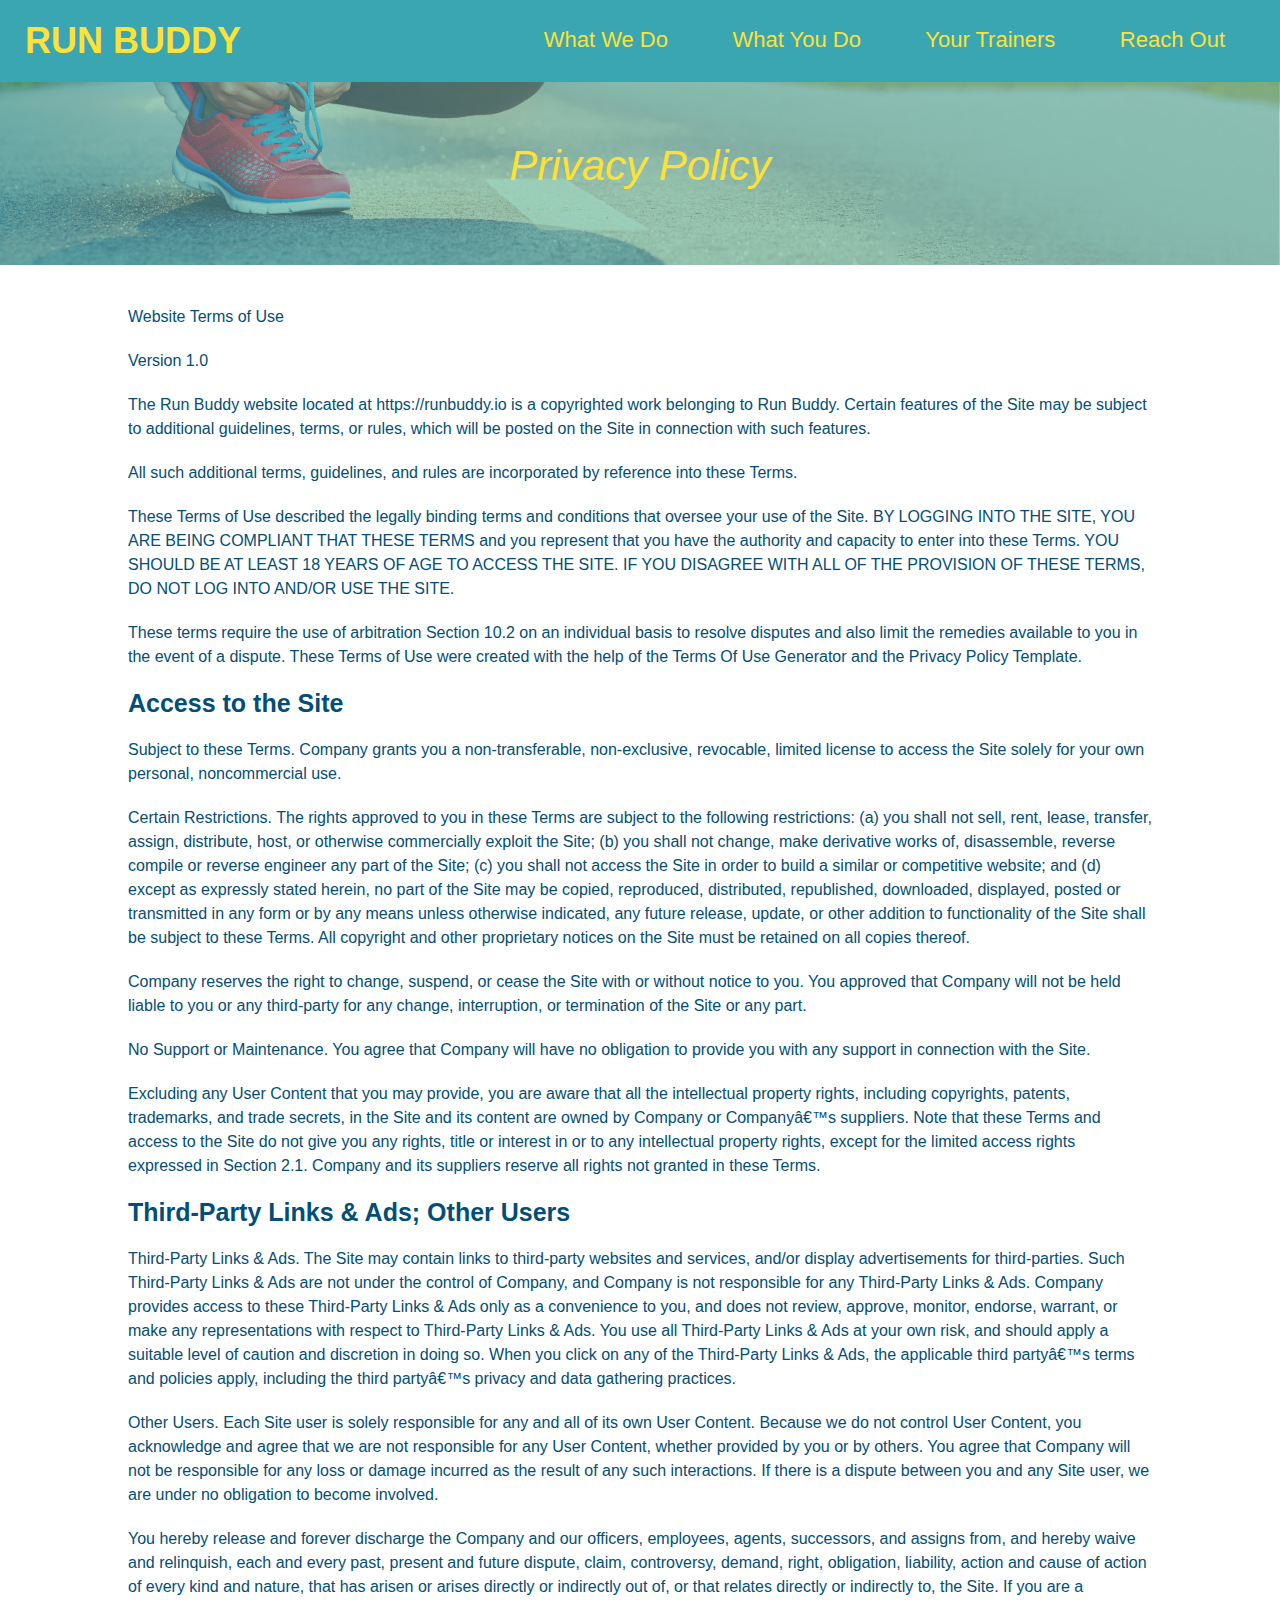
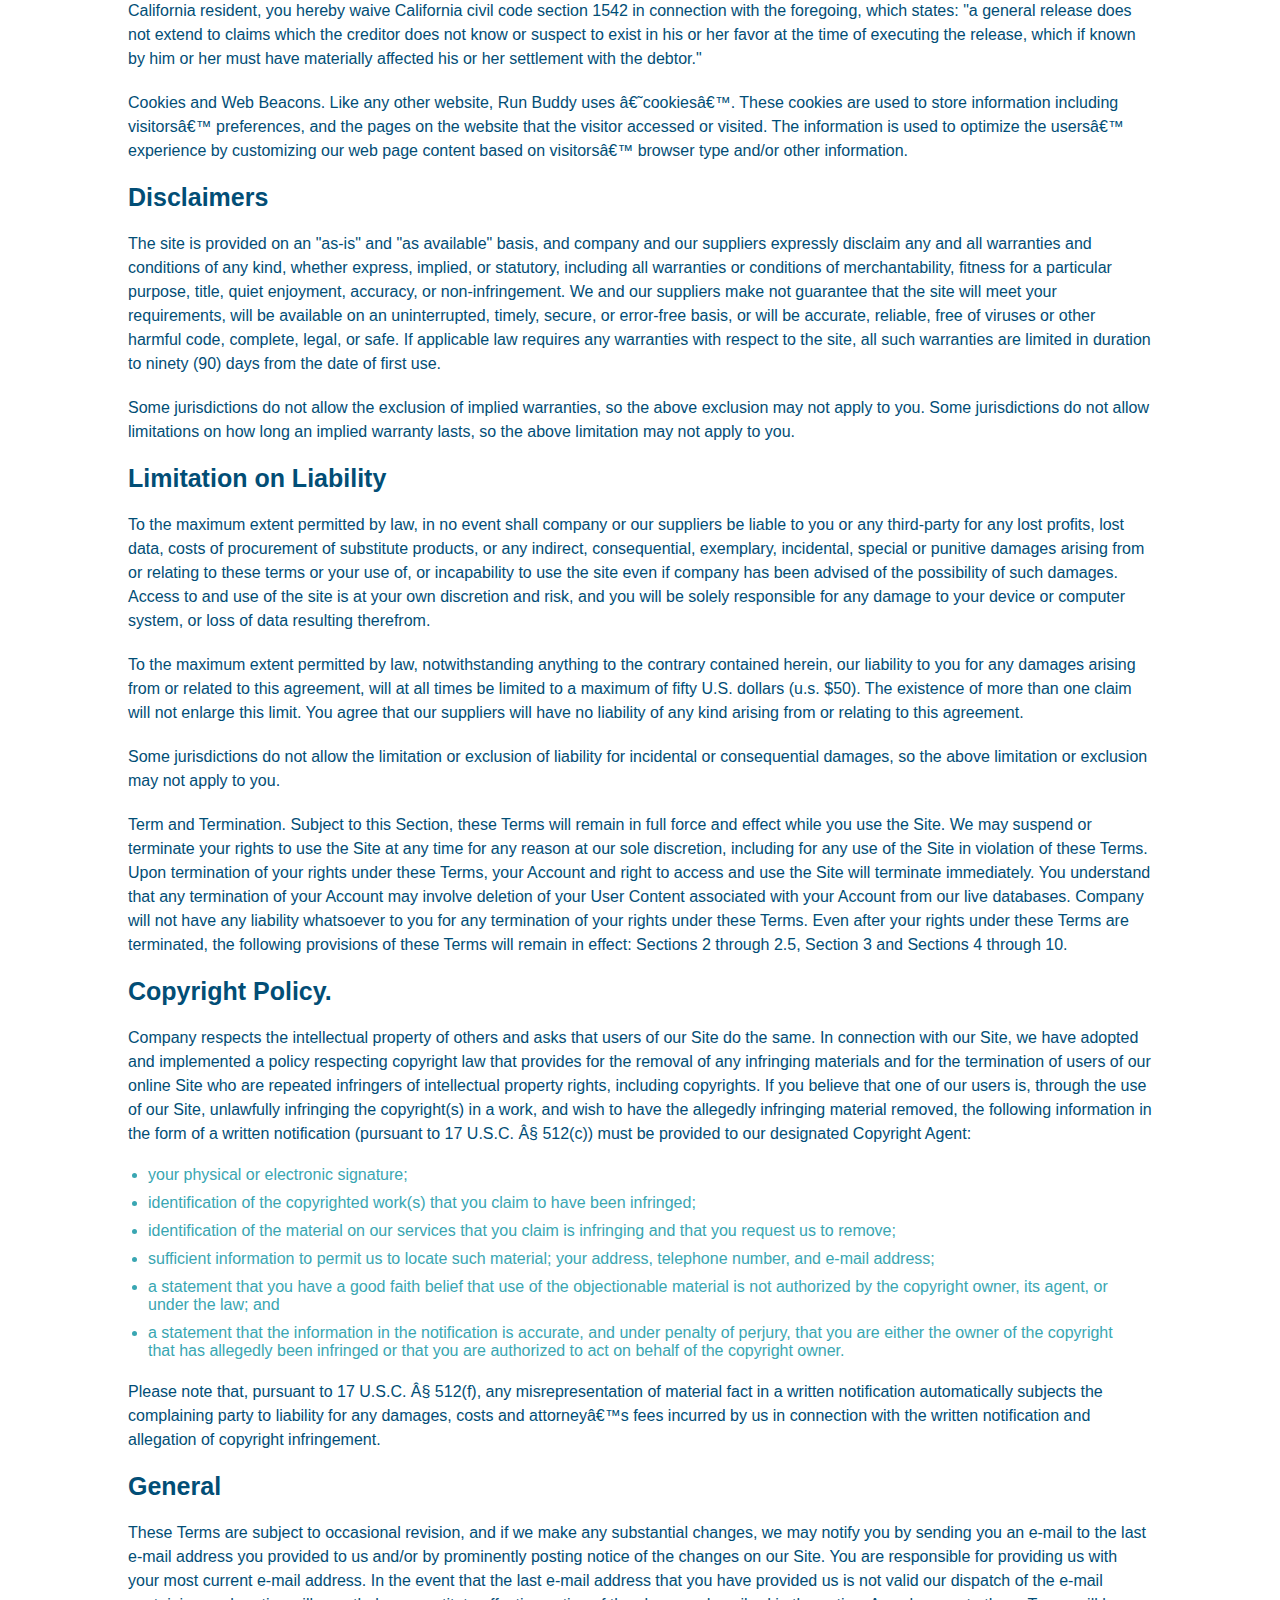
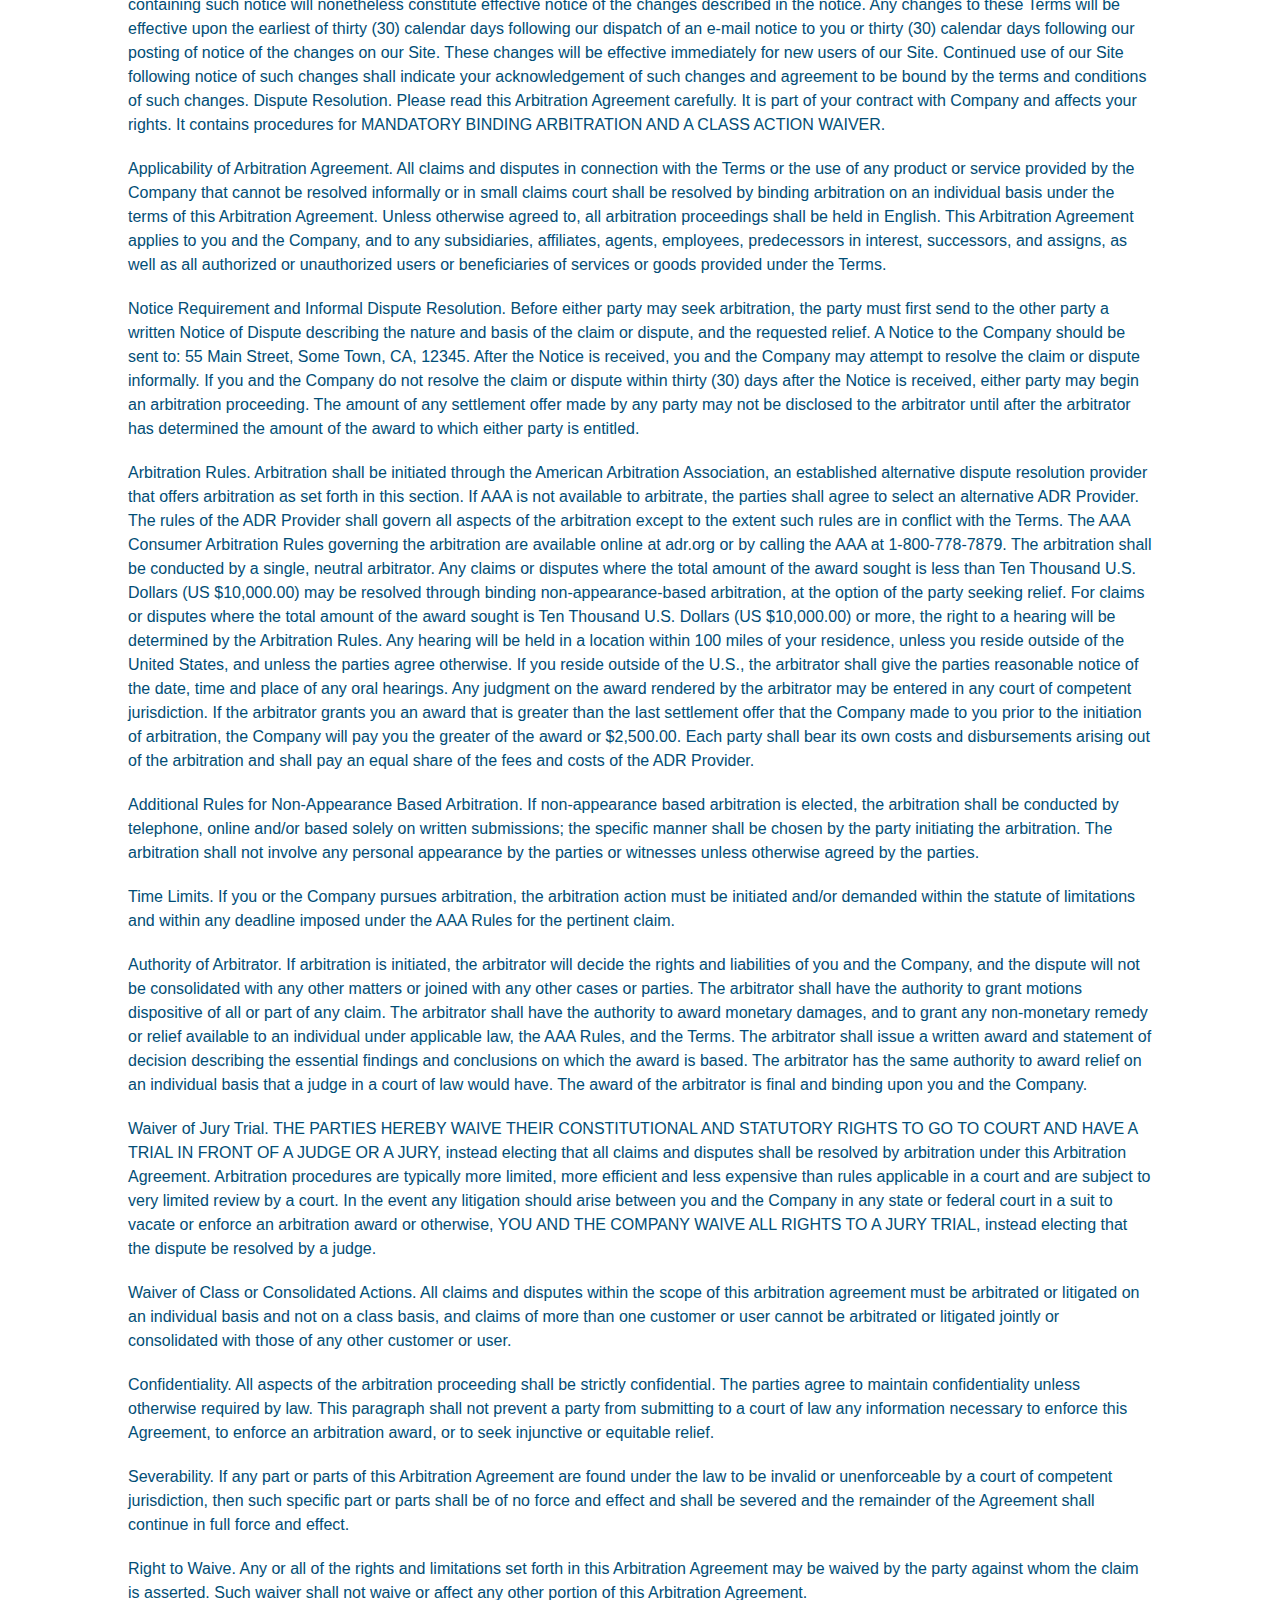
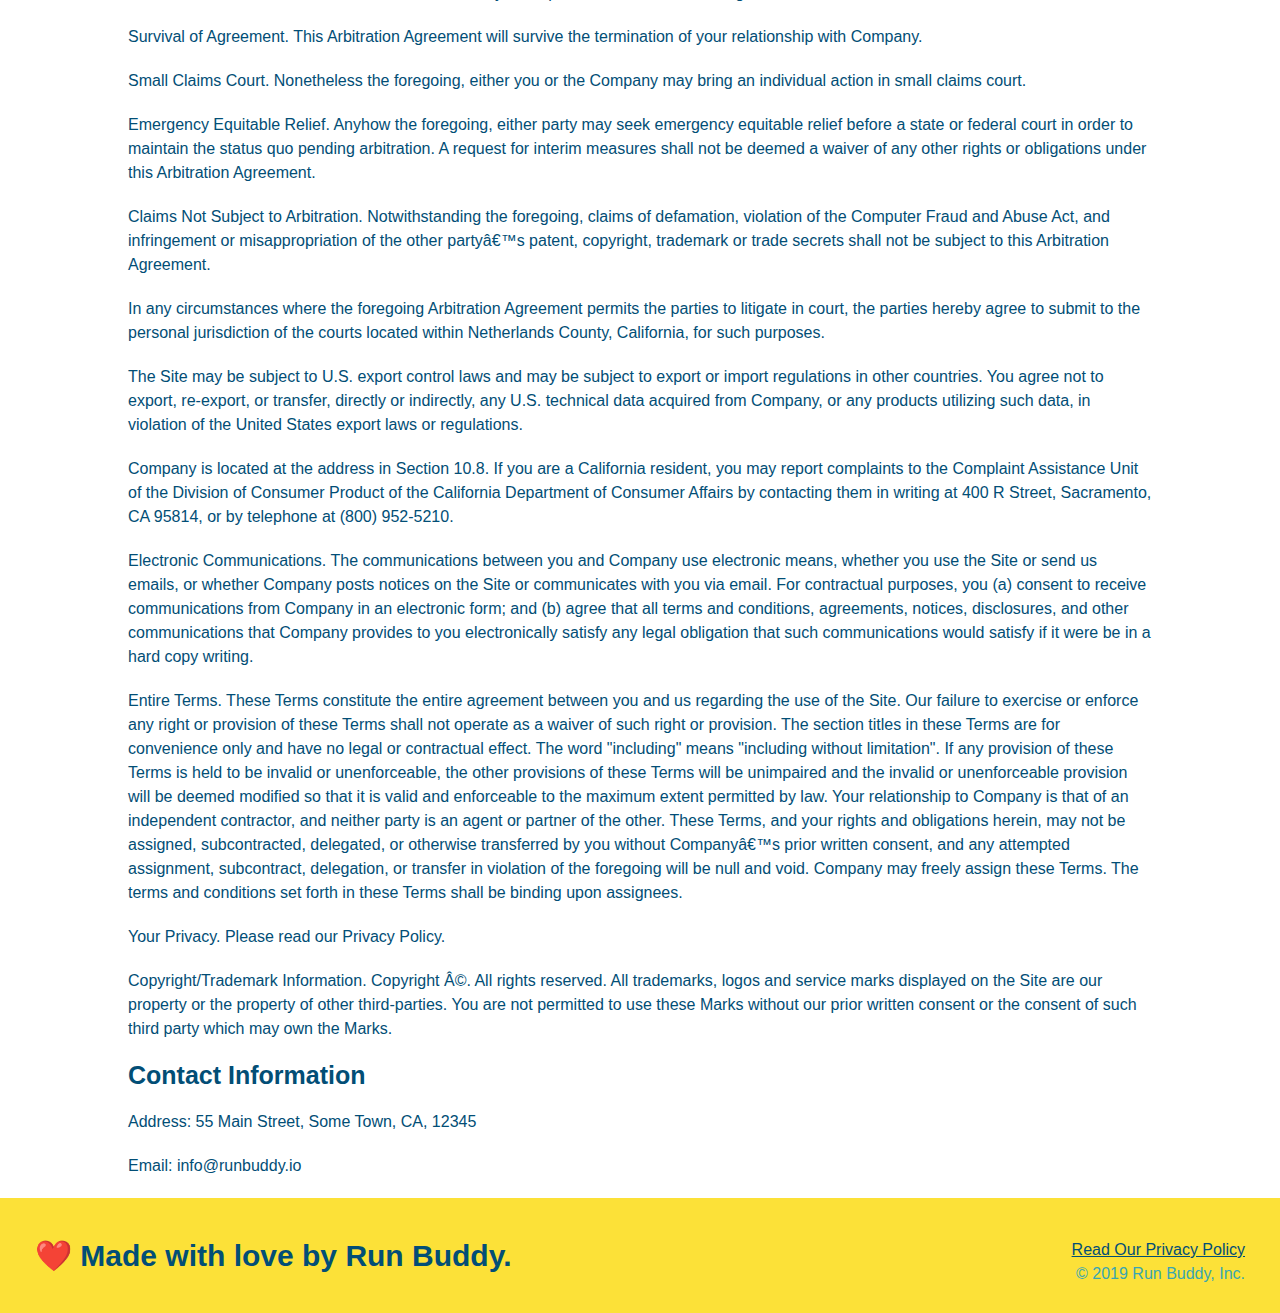
==== privacy-policy.html @ 05c82d7d "finished page" ====
<!DOCTYPE html>

<html>

    <head>
        <meta charset="UTF-8" />
        <title>Privacy Policy - Run Buddy</title>
        <link rel="stylesheet" href="./assets/css/style.css" />
        <link rel="stylesheet" href="./assets/css/secondary-styles.css" />
    </head>

    <body>

        <header>

            <h1> RUN BUDDY</h1>

            <nav>
            
                <ul>

                    <!--list item element-->
                    <li>
                    <!-- Anchor element-->
                        <a href="./index.html#what-we-do"> What We Do</a>
                    </li>

                    <li>
                        <a href="./index.html#what-you-do"> What You Do</a>
                    </li>

                    <li>
                        <a href="./index.html#your-trainers">Your Trainers</a>
                    </li>
                
                    <li>
                        <a href="./index.html#reach-out">Reach Out</a>
                    </li>

                </ul>

            </nav>

         <!--hero/jumbotron-->
         </header>

        <section class="hero">

                <h2 class="page-title">Privacy Policy</h2>

        </section>

            <article class="secondary-content">
                <p>
                    Website Terms of Use
                  </p>
            
                  <p>
                    Version 1.0
                  </p>
            
                  <p>
                    The Run Buddy website located at https://runbuddy.io is a copyrighted work belonging to Run Buddy. Certain
                    features of the Site may be subject to additional guidelines, terms, or rules, which will be posted on the Site
                    in connection with such features.
                  </p>
            
                  <p>
                    All such additional terms, guidelines, and rules are incorporated by reference into these Terms.
                  </p>
            
                  <p>
                    These Terms of Use described the legally binding terms and conditions that oversee your use of the Site. BY
                    LOGGING INTO THE SITE, YOU ARE BEING COMPLIANT THAT THESE TERMS and you represent that you have the authority
                    and capacity to enter into these Terms. YOU SHOULD BE AT LEAST 18 YEARS OF AGE TO ACCESS THE SITE. IF YOU
                    DISAGREE WITH ALL OF THE PROVISION OF THESE TERMS, DO NOT LOG INTO AND/OR USE THE SITE.
                  </p>
            
                  <p>
                    These terms require the use of arbitration Section 10.2 on an individual basis to resolve disputes and also
                    limit the remedies available to you in the event of a dispute. These Terms of Use were created with the help of
                    the Terms Of Use Generator and the Privacy Policy Template.
                  </p>
            
                  <h3>
                    Access to the Site
                  </h3>
            
                  <p>
                    Subject to these Terms. Company grants you a non-transferable, non-exclusive, revocable, limited license to
                    access the Site solely for your own personal, noncommercial use.
                  </p>
            
                  <p>
                    Certain Restrictions. The rights approved to you in these Terms are subject to the following restrictions: (a)
                    you shall not sell, rent, lease, transfer, assign, distribute, host, or otherwise commercially exploit the Site;
                    (b) you shall not change, make derivative works of, disassemble, reverse compile or reverse engineer any part of
                    the Site; (c) you shall not access the Site in order to build a similar or competitive website; and (d) except
                    as expressly stated herein, no part of the Site may be copied, reproduced, distributed, republished, downloaded,
                    displayed, posted or transmitted in any form or by any means unless otherwise indicated, any future release,
                    update, or other addition to functionality of the Site shall be subject to these Terms. All copyright and other
                    proprietary notices on the Site must be retained on all copies thereof.
                  </p>
            
                  <p>
                    Company reserves the right to change, suspend, or cease the Site with or without notice to you. You approved
                    that Company will not be held liable to you or any third-party for any change, interruption, or termination of
                    the Site or any part.
                  </p>
            
                  <p>
                    No Support or Maintenance. You agree that Company will have no obligation to provide you with any support in
                    connection with the Site.
                  </p>
            
                  <p>
                    Excluding any User Content that you may provide, you are aware that all the intellectual property rights,
                    including copyrights, patents, trademarks, and trade secrets, in the Site and its content are owned by Company
                    or Companyâ€™s suppliers. Note that these Terms and access to the Site do not give you any rights, title or
                    interest in or to any intellectual property rights, except for the limited access rights expressed in Section
                    2.1. Company and its suppliers reserve all rights not granted in these Terms.
                  </p>
            
                  <h3>
                    Third-Party Links & Ads; Other Users
                  </h3>
            
                  <p>
                    Third-Party Links & Ads. The Site may contain links to third-party websites and services, and/or display
                    advertisements for third-parties. Such Third-Party Links & Ads are not under the control of Company, and Company
                    is not responsible for any Third-Party Links & Ads. Company provides access to these Third-Party Links & Ads
                    only as a convenience to you, and does not review, approve, monitor, endorse, warrant, or make any
                    representations with respect to Third-Party Links & Ads. You use all Third-Party Links & Ads at your own risk,
                    and should apply a suitable level of caution and discretion in doing so. When you click on any of the
                    Third-Party Links & Ads, the applicable third partyâ€™s terms and policies apply, including the third partyâ€™s
                    privacy and data gathering practices.
                  </p>
            
                  <p>
                    Other Users. Each Site user is solely responsible for any and all of its own User Content. Because we do not
                    control User Content, you acknowledge and agree that we are not responsible for any User Content, whether
                    provided by you or by others. You agree that Company will not be responsible for any loss or damage incurred as
                    the result of any such interactions. If there is a dispute between you and any Site user, we are under no
                    obligation to become involved.
                  </p>
            
                  <p>
                    You hereby release and forever discharge the Company and our officers, employees, agents, successors, and
                    assigns from, and hereby waive and relinquish, each and every past, present and future dispute, claim,
                    controversy, demand, right, obligation, liability, action and cause of action of every kind and nature, that has
                    arisen or arises directly or indirectly out of, or that relates directly or indirectly to, the Site. If you are
                    a California resident, you hereby waive California civil code section 1542 in connection with the foregoing,
                    which states: "a general release does not extend to claims which the creditor does not know or suspect to exist
                    in his or her favor at the time of executing the release, which if known by him or her must have materially
                    affected his or her settlement with the debtor."
                  </p>
            
                  <p>
                    Cookies and Web Beacons. Like any other website, Run Buddy uses â€˜cookiesâ€™. These cookies are used to store
                    information including visitorsâ€™ preferences, and the pages on the website that the visitor accessed or visited.
                    The information is used to optimize the usersâ€™ experience by customizing our web page content based on visitorsâ€™
                    browser type and/or other information.
                  </p>
            
                  <h3>
                    Disclaimers
                  </h3>
            
                  <p>
                    The site is provided on an "as-is" and "as available" basis, and company and our suppliers expressly disclaim
                    any and all warranties and conditions of any kind, whether express, implied, or statutory, including all
                    warranties or conditions of merchantability, fitness for a particular purpose, title, quiet enjoyment, accuracy,
                    or non-infringement. We and our suppliers make not guarantee that the site will meet your requirements, will be
                    available on an uninterrupted, timely, secure, or error-free basis, or will be accurate, reliable, free of
                    viruses or other harmful code, complete, legal, or safe. If applicable law requires any warranties with respect
                    to the site, all such warranties are limited in duration to ninety (90) days from the date of first use.
                  </p>
            
                  <p>
                    Some jurisdictions do not allow the exclusion of implied warranties, so the above exclusion may not apply to
                    you. Some jurisdictions do not allow limitations on how long an implied warranty lasts, so the above limitation
                    may not apply to you.
                  </p>
            
                  <h3>
                    Limitation on Liability
                  </h3>
            
                  <p>
                    To the maximum extent permitted by law, in no event shall company or our suppliers be liable to you or any
                    third-party for any lost profits, lost data, costs of procurement of substitute products, or any indirect,
                    consequential, exemplary, incidental, special or punitive damages arising from or relating to these terms or
                    your use of, or incapability to use the site even if company has been advised of the possibility of such
                    damages. Access to and use of the site is at your own discretion and risk, and you will be solely responsible
                    for any damage to your device or computer system, or loss of data resulting therefrom.
                  </p>
            
                  <p>
                    To the maximum extent permitted by law, notwithstanding anything to the contrary contained herein, our liability
                    to you for any damages arising from or related to this agreement, will at all times be limited to a maximum of
                    fifty U.S. dollars (u.s. $50). The existence of more than one claim will not enlarge this limit. You agree that
                    our suppliers will have no liability of any kind arising from or relating to this agreement.
                  </p>
            
                  <p>
                    Some jurisdictions do not allow the limitation or exclusion of liability for incidental or consequential
                    damages, so the above limitation or exclusion may not apply to you.
                  </p>
            
                  <p>
                    Term and Termination. Subject to this Section, these Terms will remain in full force and effect while you use
                    the Site. We may suspend or terminate your rights to use the Site at any time for any reason at our sole
                    discretion, including for any use of the Site in violation of these Terms. Upon termination of your rights under
                    these Terms, your Account and right to access and use the Site will terminate immediately. You understand that
                    any termination of your Account may involve deletion of your User Content associated with your Account from our
                    live databases. Company will not have any liability whatsoever to you for any termination of your rights under
                    these Terms. Even after your rights under these Terms are terminated, the following provisions of these Terms
                    will remain in effect: Sections 2 through 2.5, Section 3 and Sections 4 through 10.
                  </p>
            
                  <h3>
                    Copyright Policy.
                  </h3>
            
                  <p>
                    Company respects the intellectual property of others and asks that users of our Site do the same. In connection
                    with our Site, we have adopted and implemented a policy respecting copyright law that provides for the removal
                    of any infringing materials and for the termination of users of our online Site who are repeated infringers of
                    intellectual property rights, including copyrights. If you believe that one of our users is, through the use of
                    our Site, unlawfully infringing the copyright(s) in a work, and wish to have the allegedly infringing material
                    removed, the following information in the form of a written notification (pursuant to 17 U.S.C. Â§ 512(c)) must
                    be provided to our designated Copyright Agent:
                  </p>
            
                  <ul>
                    <li>
                      your physical or electronic signature;
                    </li>
                    <li>
                      identification of the copyrighted work(s) that you claim to have been infringed;
                    </li>
                    <li>
                      identification of the material on our services that you claim is infringing and that you request us to remove;
                    </li>
                    <li>
                      sufficient information to permit us to locate such material; your address, telephone number, and e-mail
                      address;
                    </li>
                    <li>
                      a statement that you have a good faith belief that use of the objectionable material is not authorized by the
                      copyright owner, its agent, or under the law; and
                    </li>
                    <li>
                      a statement that the information in the notification is accurate, and under penalty of perjury, that you are
                      either the owner of the copyright that has allegedly been infringed or that you are authorized to act on
                      behalf of the copyright owner.
                    </li>
                  </ul>
            
                  <p>
                    Please note that, pursuant to 17 U.S.C. Â§ 512(f), any misrepresentation of material fact in a written
                    notification automatically subjects the complaining party to liability for any damages, costs and attorneyâ€™s
                    fees incurred by us in connection with the written notification and allegation of copyright infringement.
                  </p>
            
                  <h3>
                    General
                  </h3>
            
                  <p>
                    These Terms are subject to occasional revision, and if we make any substantial changes, we may notify you by
                    sending you an e-mail to the last e-mail address you provided to us and/or by prominently posting notice of the
                    changes on our Site. You are responsible for providing us with your most current e-mail address. In the event
                    that the last e-mail address that you have provided us is not valid our dispatch of the e-mail containing such
                    notice will nonetheless constitute effective notice of the changes described in the notice. Any changes to these
                    Terms will be effective upon the earliest of thirty (30) calendar days following our dispatch of an e-mail
                    notice to you or thirty (30) calendar days following our posting of notice of the changes on our Site. These
                    changes will be effective immediately for new users of our Site. Continued use of our Site following notice of
                    such changes shall indicate your acknowledgement of such changes and agreement to be bound by the terms and
                    conditions of such changes. Dispute Resolution. Please read this Arbitration Agreement carefully. It is part of
                    your contract with Company and affects your rights. It contains procedures for MANDATORY BINDING ARBITRATION AND
                    A CLASS ACTION WAIVER.
                  </p>
            
                  <p>
                    Applicability of Arbitration Agreement. All claims and disputes in connection with the Terms or the use of any
                    product or service provided by the Company that cannot be resolved informally or in small claims court shall be
                    resolved by binding arbitration on an individual basis under the terms of this Arbitration Agreement. Unless
                    otherwise agreed to, all arbitration proceedings shall be held in English. This Arbitration Agreement applies to
                    you and the Company, and to any subsidiaries, affiliates, agents, employees, predecessors in interest,
                    successors, and assigns, as well as all authorized or unauthorized users or beneficiaries of services or goods
                    provided under the Terms.
                  </p>
            
                  <p>
                    Notice Requirement and Informal Dispute Resolution. Before either party may seek arbitration, the party must
                    first send to the other party a written Notice of Dispute describing the nature and basis of the claim or
                    dispute, and the requested relief. A Notice to the Company should be sent to: 55 Main Street, Some Town, CA,
                    12345. After the Notice is received, you and the Company may attempt to resolve the claim or dispute informally.
                    If you and the Company do not resolve the claim or dispute within thirty (30) days after the Notice is received,
                    either party may begin an arbitration proceeding. The amount of any settlement offer made by any party may not
                    be disclosed to the arbitrator until after the arbitrator has determined the amount of the award to which either
                    party is entitled.
                  </p>
            
                  <p>
                    Arbitration Rules. Arbitration shall be initiated through the American Arbitration Association, an established
                    alternative dispute resolution provider that offers arbitration as set forth in this section. If AAA is not
                    available to arbitrate, the parties shall agree to select an alternative ADR Provider. The rules of the ADR
                    Provider shall govern all aspects of the arbitration except to the extent such rules are in conflict with the
                    Terms. The AAA Consumer Arbitration Rules governing the arbitration are available online at adr.org or by
                    calling the AAA at 1-800-778-7879. The arbitration shall be conducted by a single, neutral arbitrator. Any
                    claims or disputes where the total amount of the award sought is less than Ten Thousand U.S. Dollars (US
                    $10,000.00) may be resolved through binding non-appearance-based arbitration, at the option of the party seeking
                    relief. For claims or disputes where the total amount of the award sought is Ten Thousand U.S. Dollars (US
                    $10,000.00) or more, the right to a hearing will be determined by the Arbitration Rules. Any hearing will be
                    held in a location within 100 miles of your residence, unless you reside outside of the United States, and
                    unless the parties agree otherwise. If you reside outside of the U.S., the arbitrator shall give the parties
                    reasonable notice of the date, time and place of any oral hearings. Any judgment on the award rendered by the
                    arbitrator may be entered in any court of competent jurisdiction. If the arbitrator grants you an award that is
                    greater than the last settlement offer that the Company made to you prior to the initiation of arbitration, the
                    Company will pay you the greater of the award or $2,500.00. Each party shall bear its own costs and
                    disbursements arising out of the arbitration and shall pay an equal share of the fees and costs of the ADR
                    Provider.
                  </p>
            
                  <p>
                    Additional Rules for Non-Appearance Based Arbitration. If non-appearance based arbitration is elected, the
                    arbitration shall be conducted by telephone, online and/or based solely on written submissions; the specific
                    manner shall be chosen by the party initiating the arbitration. The arbitration shall not involve any personal
                    appearance by the parties or witnesses unless otherwise agreed by the parties.
                  </p>
            
                  <p>
                    Time Limits. If you or the Company pursues arbitration, the arbitration action must be initiated and/or demanded
                    within the statute of limitations and within any deadline imposed under the AAA Rules for the pertinent claim.
                  </p>
            
                  <p>
                    Authority of Arbitrator. If arbitration is initiated, the arbitrator will decide the rights and liabilities of
                    you and the Company, and the dispute will not be consolidated with any other matters or joined with any other
                    cases or parties. The arbitrator shall have the authority to grant motions dispositive of all or part of any
                    claim. The arbitrator shall have the authority to award monetary damages, and to grant any non-monetary remedy
                    or relief available to an individual under applicable law, the AAA Rules, and the Terms. The arbitrator shall
                    issue a written award and statement of decision describing the essential findings and conclusions on which the
                    award is based. The arbitrator has the same authority to award relief on an individual basis that a judge in a
                    court of law would have. The award of the arbitrator is final and binding upon you and the Company.
                  </p>
            
                  <p>
                    Waiver of Jury Trial. THE PARTIES HEREBY WAIVE THEIR CONSTITUTIONAL AND STATUTORY RIGHTS TO GO TO COURT AND HAVE
                    A TRIAL IN FRONT OF A JUDGE OR A JURY, instead electing that all claims and disputes shall be resolved by
                    arbitration under this Arbitration Agreement. Arbitration procedures are typically more limited, more efficient
                    and less expensive than rules applicable in a court and are subject to very limited review by a court. In the
                    event any litigation should arise between you and the Company in any state or federal court in a suit to vacate
                    or enforce an arbitration award or otherwise, YOU AND THE COMPANY WAIVE ALL RIGHTS TO A JURY TRIAL, instead
                    electing that the dispute be resolved by a judge.
                  </p>
            
                  <p>
                    Waiver of Class or Consolidated Actions. All claims and disputes within the scope of this arbitration agreement
                    must be arbitrated or litigated on an individual basis and not on a class basis, and claims of more than one
                    customer or user cannot be arbitrated or litigated jointly or consolidated with those of any other customer or
                    user.
                  </p>
            
                  <p>
                    Confidentiality. All aspects of the arbitration proceeding shall be strictly confidential. The parties agree to
                    maintain confidentiality unless otherwise required by law. This paragraph shall not prevent a party from
                    submitting to a court of law any information necessary to enforce this Agreement, to enforce an arbitration
                    award, or to seek injunctive or equitable relief.
                  </p>
            
                  <p>
                    Severability. If any part or parts of this Arbitration Agreement are found under the law to be invalid or
                    unenforceable by a court of competent jurisdiction, then such specific part or parts shall be of no force and
                    effect and shall be severed and the remainder of the Agreement shall continue in full force and effect.
                  </p>
            
                  <p>
                    Right to Waive. Any or all of the rights and limitations set forth in this Arbitration Agreement may be waived
                    by the party against whom the claim is asserted. Such waiver shall not waive or affect any other portion of this
                    Arbitration Agreement.
                  </p>
            
                  <p>
                    Survival of Agreement. This Arbitration Agreement will survive the termination of your relationship with
                    Company.
                  </p>
            
                  <p>
                    Small Claims Court. Nonetheless the foregoing, either you or the Company may bring an individual action in small
                    claims court.
                  </p>
            
                  <p>
                    Emergency Equitable Relief. Anyhow the foregoing, either party may seek emergency equitable relief before a
                    state or federal court in order to maintain the status quo pending arbitration. A request for interim measures
                    shall not be deemed a waiver of any other rights or obligations under this Arbitration Agreement.
                  </p>
            
                  <p>
                    Claims Not Subject to Arbitration. Notwithstanding the foregoing, claims of defamation, violation of the
                    Computer Fraud and Abuse Act, and infringement or misappropriation of the other partyâ€™s patent, copyright,
                    trademark or trade secrets shall not be subject to this Arbitration Agreement.
                  </p>
            
                  <p>
                    In any circumstances where the foregoing Arbitration Agreement permits the parties to litigate in court, the
                    parties hereby agree to submit to the personal jurisdiction of the courts located within Netherlands County,
                    California, for such purposes.
                  </p>
            
                  <p>
                    The Site may be subject to U.S. export control laws and may be subject to export or import regulations in other
                    countries. You agree not to export, re-export, or transfer, directly or indirectly, any U.S. technical data
                    acquired from Company, or any products utilizing such data, in violation of the United States export laws or
                    regulations.
                  </p>
            
                  <p>
                    Company is located at the address in Section 10.8. If you are a California resident, you may report complaints
                    to the Complaint Assistance Unit of the Division of Consumer Product of the California Department of Consumer
                    Affairs by contacting them in writing at 400 R Street, Sacramento, CA 95814, or by telephone at (800) 952-5210.
                  </p>
            
                  <p>
                    Electronic Communications. The communications between you and Company use electronic means, whether you use the
                    Site or send us emails, or whether Company posts notices on the Site or communicates with you via email. For
                    contractual purposes, you (a) consent to receive communications from Company in an electronic form; and (b)
                    agree that all terms and conditions, agreements, notices, disclosures, and other communications that Company
                    provides to you electronically satisfy any legal obligation that such communications would satisfy if it were be
                    in a hard copy writing.
                  </p>
            
                  <p>
                    Entire Terms. These Terms constitute the entire agreement between you and us regarding the use of the Site. Our
                    failure to exercise or enforce any right or provision of these Terms shall not operate as a waiver of such right
                    or provision. The section titles in these Terms are for convenience only and have no legal or contractual
                    effect. The word "including" means "including without limitation". If any provision of these Terms is held to be
                    invalid or unenforceable, the other provisions of these Terms will be unimpaired and the invalid or
                    unenforceable provision will be deemed modified so that it is valid and enforceable to the maximum extent
                    permitted by law. Your relationship to Company is that of an independent contractor, and neither party is an
                    agent or partner of the other. These Terms, and your rights and obligations herein, may not be assigned,
                    subcontracted, delegated, or otherwise transferred by you without Companyâ€™s prior written consent, and any
                    attempted assignment, subcontract, delegation, or transfer in violation of the foregoing will be null and void.
                    Company may freely assign these Terms. The terms and conditions set forth in these Terms shall be binding upon
                    assignees.
                  </p>
            
                  <p>
                    Your Privacy. Please read our Privacy Policy.
                  </p>
            
                  <p>
                    Copyright/Trademark Information. Copyright Â©. All rights reserved. All trademarks, logos and service marks
                    displayed on the Site are our property or the property of other third-parties. You are not permitted to use
                    these Marks without our prior written consent or the consent of such third party which may own the Marks.
                  </p>
            
                  <h3>
                    Contact Information
                  </h3>
            
                  <p>
                    Address: 55 Main Street, Some Town, CA, 12345
                  </p>
            
                  <p>
                    Email: info@runbuddy.io
                  </p>
            
            </article>



        <!--footer-->
        <footer>

            <h2>❤️ Made with love by Run Buddy.</h2>

            <div>
            
                <a href="#">Read Our Privacy Policy</a><br />
                &copy; 2019 Run Buddy, Inc.

            </div>

        </footer>

    </body>
</html>
---- assets/css/style.css ----
*{
    margin:0;
    padding:0;
    box-sizing: border-box;
}

body {/* more on this crazy alphanumerical value in a minute! */
    color: #39a6b2;
    font-family: Arial, Helvetica, sans-serif;}

header {
    padding:20px 25px;
    background-color: #39a6b2;}

header h1 {
    font-weight: bold;
    font-size: 36px;
    color: #fce138;
    margin: 0;
    display:inline;}


header a{
    text-decoration:none; /* prevents the underlining of text */
    color:#fce138;}

header nav {
    float: right;
    margin: 7px 0;}

header nav ul li{
    display: inline;}

 header nav ul li a{
     margin:0 30px;
     font-weight:lighter;
     font-size: 22px;}   

footer {
         background: #fce138;
         width: 100%;
         padding: 40px 35px;}

footer h2{
    display:inline;
    color:#024e76;
    font-size:30px;
    margin:0;}

footer div{
    float: right;
    line-height: 1.5;
    text-align: right;}

footer a {
    color: #024e76;}

/* Hero style sheet start*/
.hero {
    padding: 60px;
    background-image: url("../images/hero-bg.jpg");
    height: 600px;
    background-size: cover;
    background-position: center;
    position: relative;}

.hero-form{
  border: 3px solid #024e76;
  background-color: #fce138;
  padding: 20px;
  width: 500px;
  color: #024e76;
  position: absolute;
  bottom: 120px;
  right: 140px;}

.hero-form-h3{
    font-size: 24px;
    margin: 0;}

.hero-form p{
    margin:5px 0 15px 0;}

.hero-form label{
    margin:0 5px;}

.form-input{
    border: 1px solid #024e76;
    display: block;
    padding: 7px 15px;
    font-size: 16px;
    color: 024e76;
    width: 100%;
    margin-bottom: 15px;}

    .hero-form button {
        color:#fce138;
        background-color: #024e76;
        border: none;
        padding: 10px 20px;
        font-size: 16px;}


/*Hero style End*/

.intro{
    text-align: center;
}


.intro p{
    line-height: 1.7;
    color: #39a6b2;
    width: 80%;
    font-size: 20px;
    margin: 0 auto;
}

.steps {
    text-align: center;
    background: #fce138;

}

.section-title {
    font-size:55px;
    color:#024e76;
    margin-bottom: 35px;
    padding: 0 100px 20px 100px;
    display: inline-block;
    border-bottom: 3px solid;
}

.primary-border {
    border-color:#fce138;

}

.secondary-border {
    border-color: #39a6b2;
}

.steps div{
    margin-bottom: 80px;
}

.steps img {
    width: 15%;
    margin: 10px 0;
}

.steps h3 {
    color: #024e76;
    font-size: 46px;
    margin-top: 10px;
}

.steps p{
    color: #39a6b2;
    font-size: 23px;
}

.steps span{
    font-size: 38px;
}

.trainers{
    text-align: center;
}

.trainer {
    width: 900px;
    margin: 0 auto 30px auto;
    background: #024e76;
    color: #fce138;
    overflow: auto;
}

.trainer img {
    width: 35%;
    float:left;
}

.trainer-bio {
    padding: 35px;
    float: left;
    width: 65%;

}

.text-left {
    text-align: left;
}

.text-right {
    text-align: right;
}

.trainer-bio h3{
    font-size: 32px;
    margin-bottom:8px;
}

.trainer-bio h4 {
        font-weight: lighter;
        font-size: 26px;
        margin-bottom: 25px;
}

.trainer-bio p{
        font-size: 17px;
        line-height: 1.3;
}
/* REACH OUT STYLES START */

.contact {
    text-align: center;
    background: #024e76;
}

.contact h2 {
    color:#fce138;
}

.contact-info iframe {
        width: 400px;
        height: 400px;
}

.contact-info div{
    width: 410px;
    display: inline-block;
    vertical-align: top;
    text-align: left;
    margin: 30px 0 0 60px;
    color: white;
}

.contact-info h3 {
    color:#fce138;
    font-size: 32px;
}

.contact-info p, .contact-info address {
    margin: 20px 0;
    line-height: 1.5;
    font-size: 20px;
    font-style: normal;
}

.contact-info a {
    color:#fce138;
}



/* REACHO OUT STYLES END*/
---- assets/css/secondary-styles.css ----
.hero {
    background-position: bottom;
    height: auto;
    text-align: center;
    margin-bottom: 40px;
}

.page-title{
    color: #fce138;
    display: inline-block;
    padding: 0px 80px 15px 80px;
    font-weight: normal;
    font-size: 42px;
    font-style: italic;
    border-bottom: 4px #fce138 
}

.secondary-content{
    width:80%;
    margin: 0 auto;
    color: #024e76;
}

.secondary-content h3{
    font-size: 25px;
    margin: 20px 0 20px 0;

}

.secondary-content p {
    font-size: 16px;
    line-height: 1.5;
    margin: 20px 0 20px 0;
}

.secondary-content ul {
    margin: 15px 20px 15px 20px;
}

.secondary-content li {
    color: #39a6b2;
    margin: 10px 0 10px 0;
}
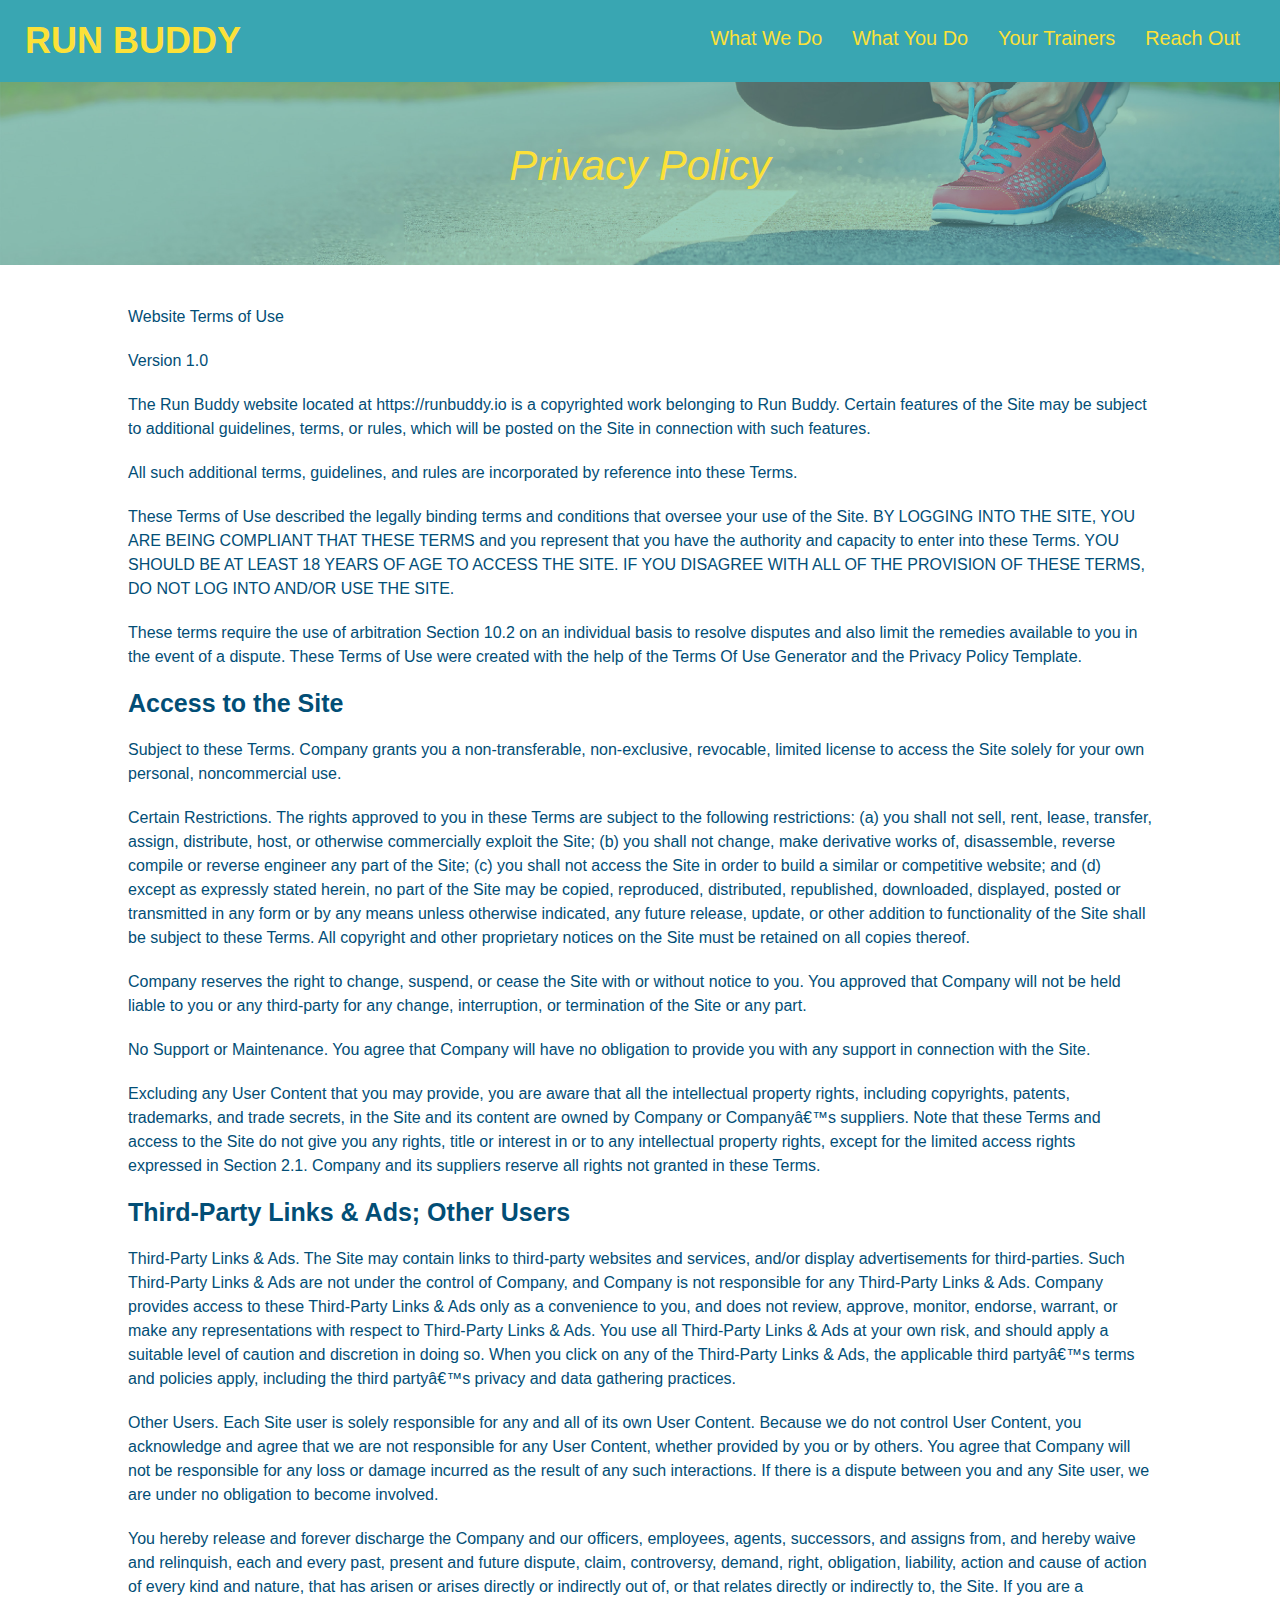
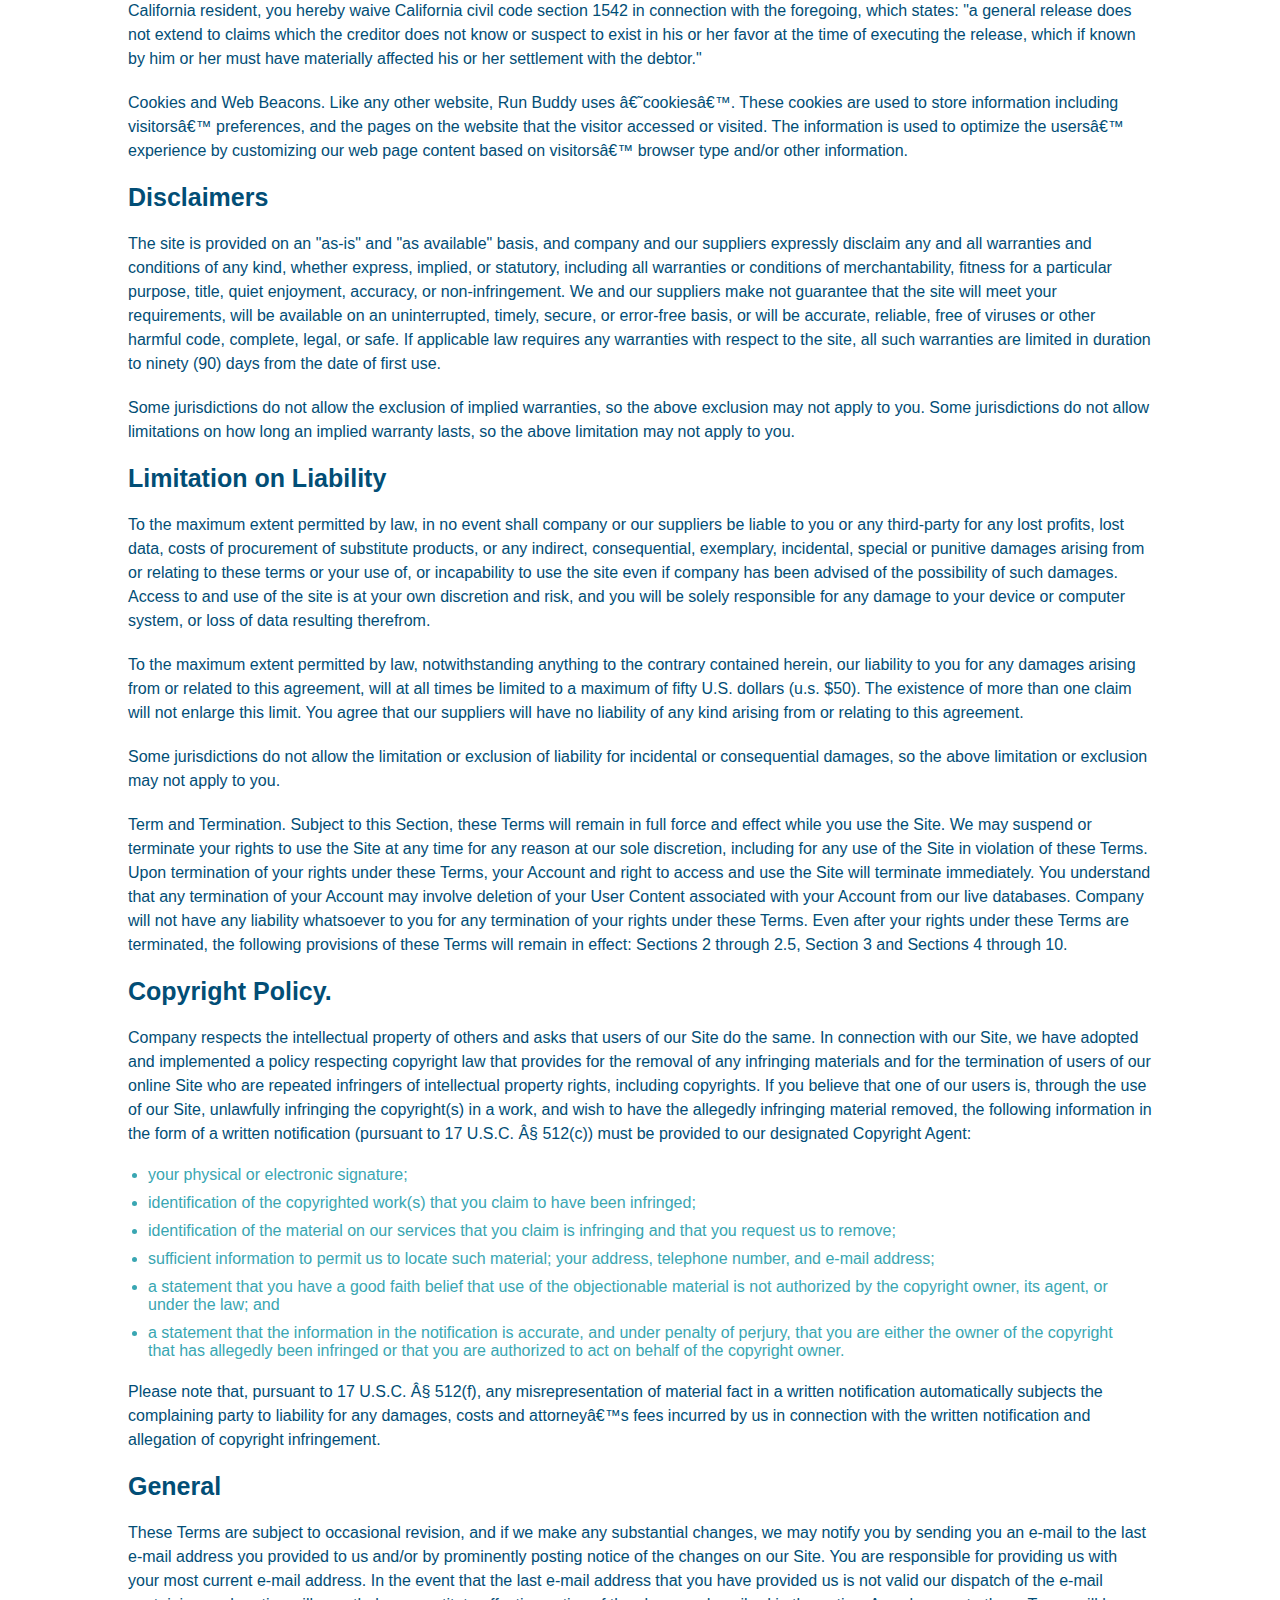
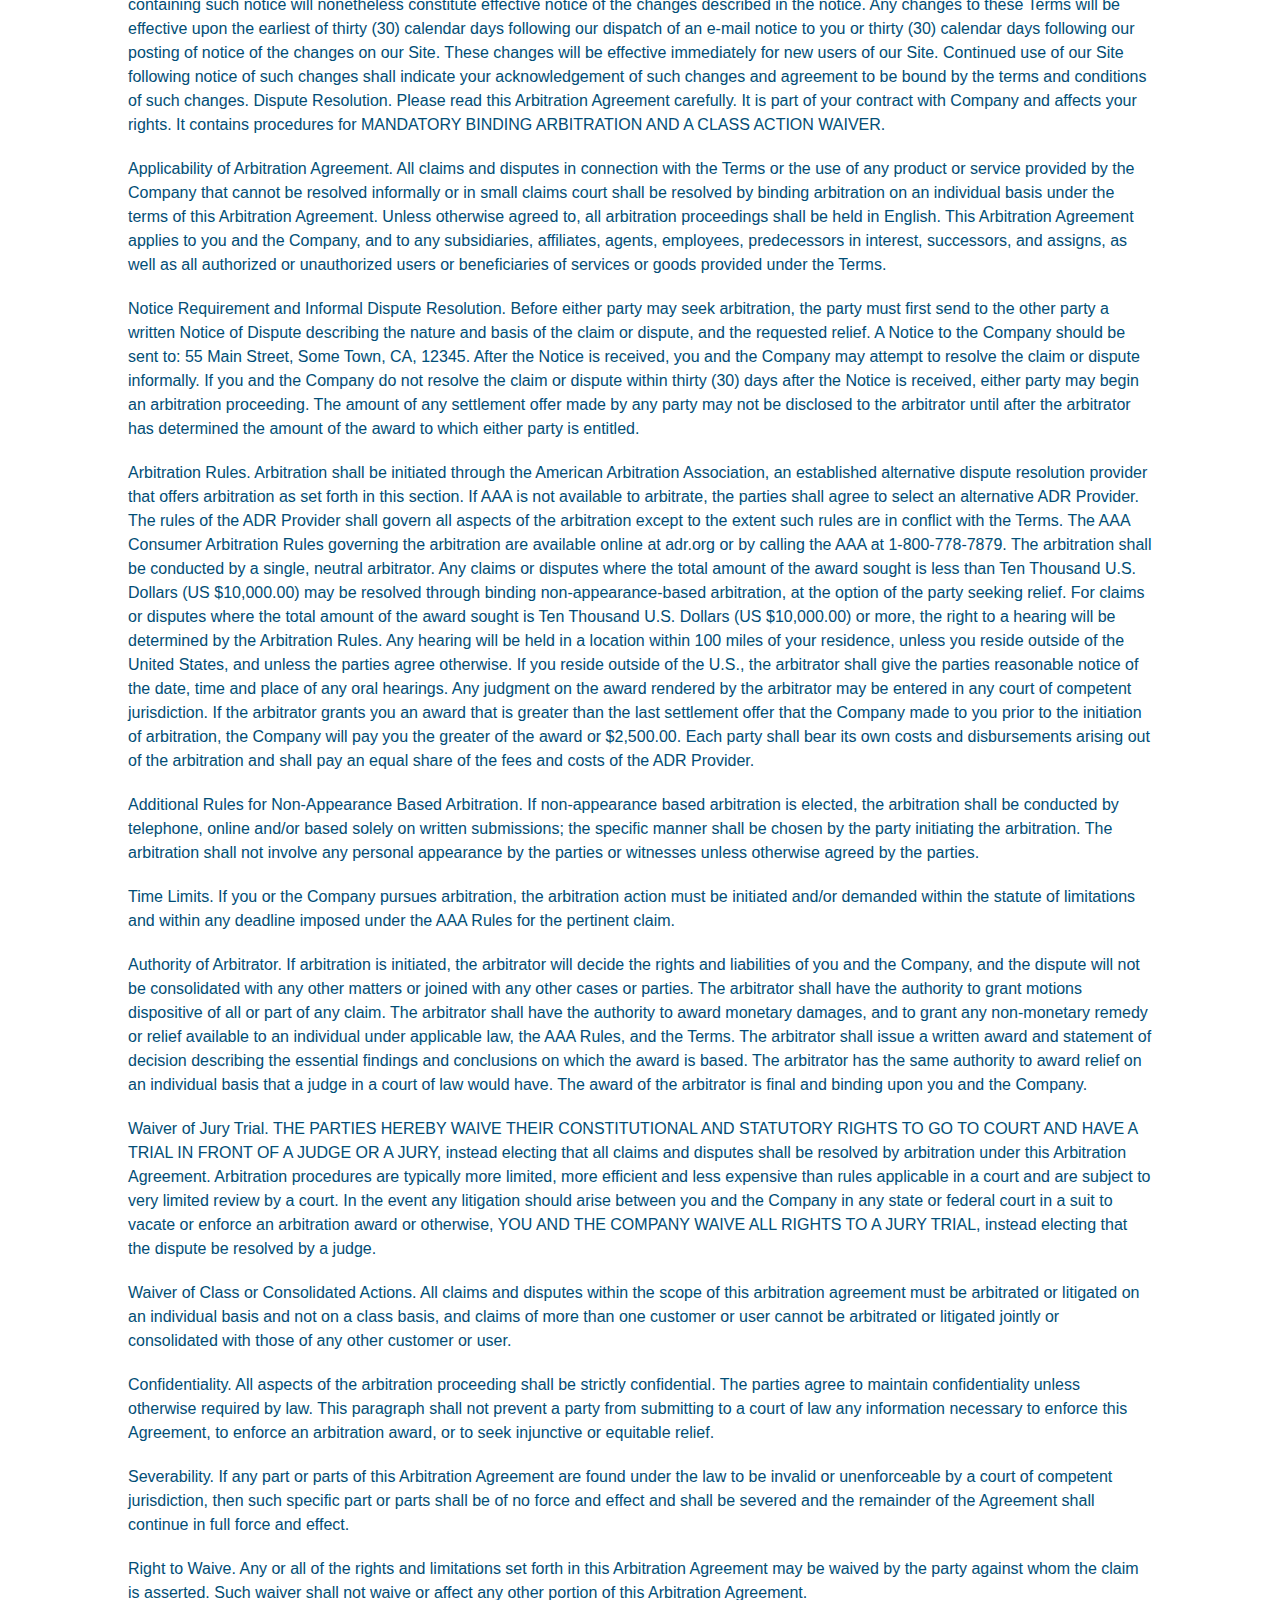
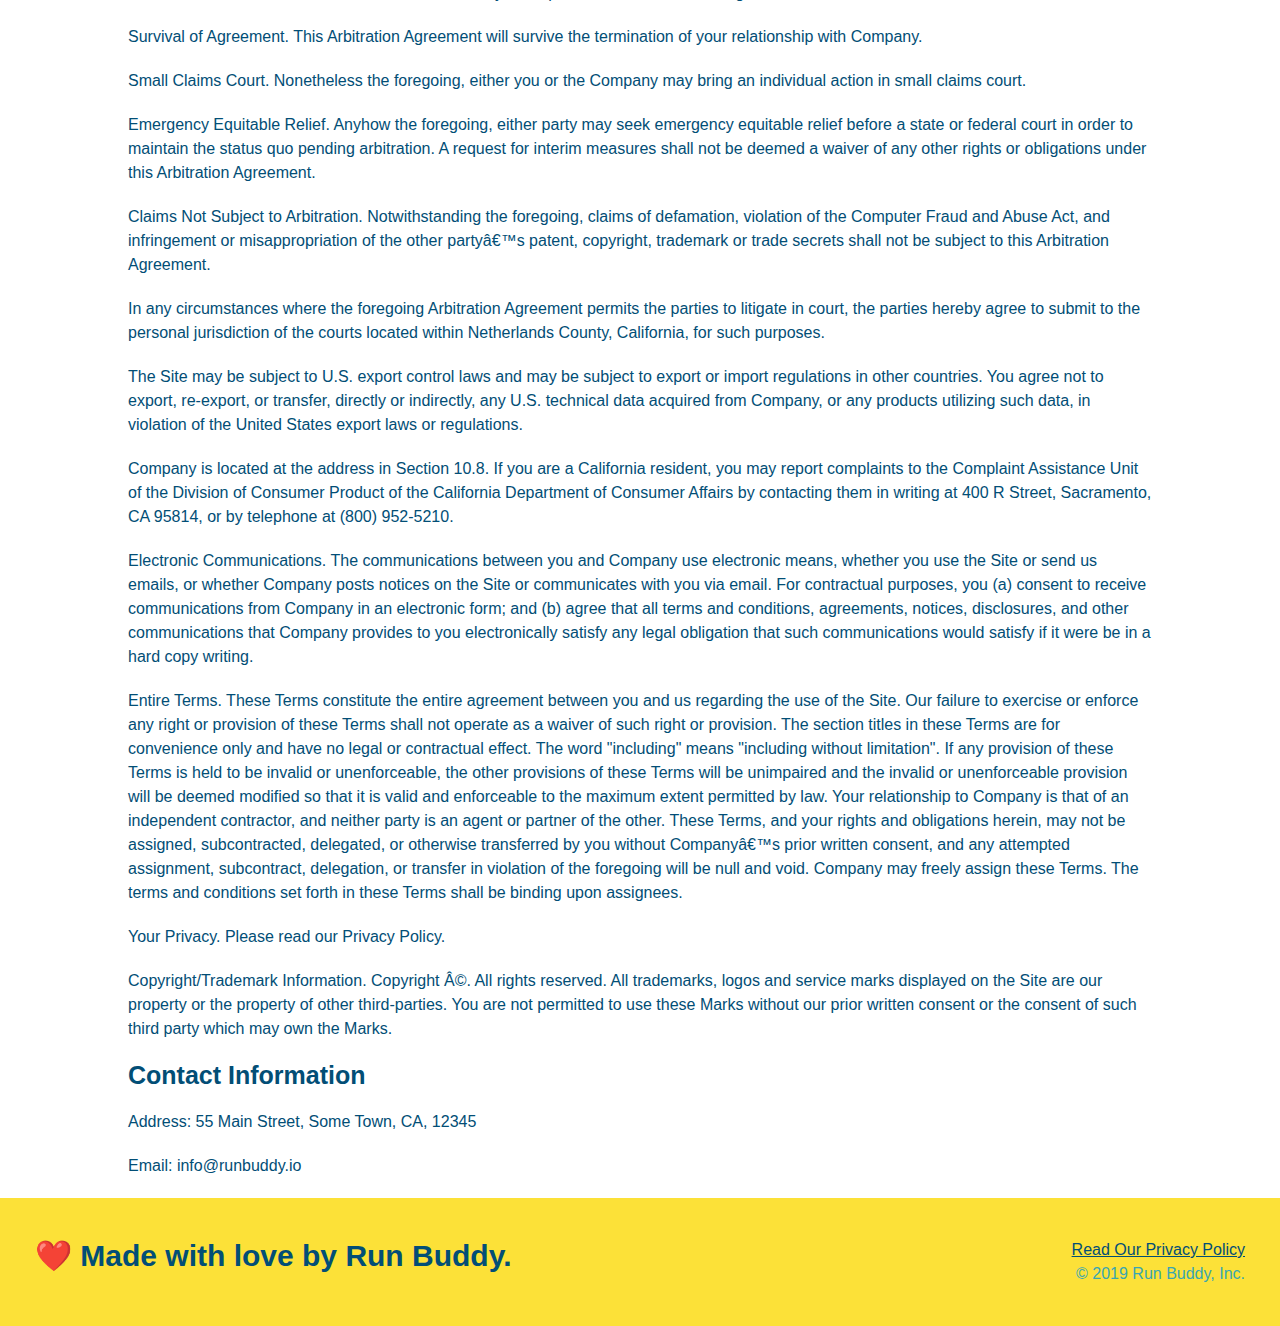
==== commit deb74e39: "Now formated for phones" ====
--- a/privacy-policy.html
+++ b/privacy-policy.html
@@ -5,8 +5,11 @@
     <head>
         <meta charset="UTF-8" />
         <title>Privacy Policy - Run Buddy</title>
+        
         <link rel="stylesheet" href="./assets/css/style.css" />
         <link rel="stylesheet" href="./assets/css/secondary-styles.css" />
+
+        <meta name="viewport" content="width=device-width, initial-scale=1.0" />
     </head>
 
     <body>
--- a/assets/css/style.css
+++ b/assets/css/style.css
@@ -10,14 +10,16 @@
 
 header {
     padding:20px 25px;
-    background-color: #39a6b2;}
+    background-color: #39a6b2;
+    display: flex;
+    justify-content: space-between;
+    flex-wrap:  wrap;}
 
 header h1 {
     font-weight: bold;
     font-size: 36px;
     color: #fce138;
-    margin: 0;
-    display:inline;}
+    margin: 0;}
 
 
 header a{
@@ -25,30 +27,37 @@
     color:#fce138;}
 
 header nav {
-    float: right;
     margin: 7px 0;}
 
-header nav ul li{
-    display: inline;}
+header nav ul{
+    display: flex;
+    flex-wrap:wrap;
+    justify-content: space-between;
+    align-items: center;
+    list-style: none;
+}
 
  header nav ul li a{
-     margin:0 30px;
-     font-weight:lighter;
-     font-size: 22px;}   
+     padding: 10px 15px;
+     font-weight: lighter;
+     font-size: 1.55vw}   
 
 footer {
          background: #fce138;
          width: 100%;
-         padding: 40px 35px;}
+         padding: 40px 35px;
+         display: flex;
+         justify-content: space-between;
+         flex-wrap: wrap;
+         }
+
 
 footer h2{
-    display:inline;
     color:#024e76;
     font-size:30px;
     margin:0;}
 
 footer div{
-    float: right;
     line-height: 1.5;
     text-align: right;}
 
@@ -59,20 +68,38 @@
 .hero {
     padding: 60px;
     background-image: url("../images/hero-bg.jpg");
-    height: 600px;
     background-size: cover;
     background-position: center;
-    position: relative;}
+    display: flex;
+    justify-content: center;
+    flex-wrap: wrap;
+    align-items: flex-start}
+    
+.hero-cta {
+    width: 35%;
+    text-align: right;
+    color: #fff;
+    font-size: 18px;
+    line-height: 1.2;
+}
+
+.hero-cta h2{
+    font-style: italic;
+    font-size:  55px;
+    color:#fce138;
+}
+
+.flex-row{
+    display:flex;
+}
 
 .hero-form{
   border: 3px solid #024e76;
   background-color: #fce138;
   padding: 20px;
-  width: 500px;
   color: #024e76;
-  position: absolute;
-  bottom: 120px;
-  right: 140px;}
+  width: 40%;
+  margin: 3.5%}
 
 .hero-form-h3{
     font-size: 24px;
@@ -103,10 +130,6 @@
 
 /*Hero style End*/
 
-.intro{
-    text-align: center;
-}
-
 
 .intro p{
     line-height: 1.7;
@@ -114,21 +137,24 @@
     width: 80%;
     font-size: 20px;
     margin: 0 auto;
+    text-align: center;
 }
 
 .steps {
-    text-align: center;
     background: #fce138;
-
 }
 
 .section-title {
-    font-size:55px;
+    font-size:48px;
     color:#024e76;
     margin-bottom: 35px;
     padding: 0 100px 20px 100px;
+    padding-bottom: 20px;
+    text-align: center;
+    margin: 0 auto 35px auto;
     display: inline-block;
     border-bottom: 3px solid;
+    width: 50%;
 }
 
 .primary-border {
@@ -140,50 +166,78 @@
     border-color: #39a6b2;
 }
 
-.steps div{
-    margin-bottom: 80px;
-}
-
-.steps img {
-    width: 15%;
-    margin: 10px 0;
-}
-
-.steps h3 {
+.step{
+    margin: 50px auto;
+    padding-bottom: 50px;
+    width: 80%;
+    border-bottom: 50px;
+    display: flex;
+    flex-wrap: wrap;
+    align-items: center;
+    justify-content: space-between;
+}
+
+.step-info{
+    flex: 2 70%;
+    display: flex;
+    flex-wrap: wrap;
+    align-items: center;
+}
+
+.step-img {
+    flex:1 12%;
+    margin-right: 20px;
+}
+
+.step-img img {
+    max-width: 100%;
+}
+
+.step-text{
+    flex: 12;
+}
+
+.step h3 {
     color: #024e76;
     font-size: 46px;
-    margin-top: 10px;
-}
-
-.steps p{
+    flex: 1 30%;
+}
+
+.step-text p{
     color: #39a6b2;
-    font-size: 23px;
-}
-
-.steps span{
-    font-size: 38px;
-}
+    font-size: 18px;
+}
+
+.step-text h4 {
+    font-size: 26px;
+    line-height: 1.5;
+    color: #024e76;
+}
+
 
 .trainers{
-    text-align: center;
-}
+    width: 100%;
+    margin: 0 auto;
+    display: flex;
+    flex-wrap: wrap;
+    justify-content: space-around;
+}
+
 
 .trainer {
-    width: 900px;
-    margin: 0 auto 30px auto;
+    margin: 20px;
     background: #024e76;
     color: #fce138;
-    overflow: auto;
+    flex: 1;
 }
 
 .trainer img {
-    width: 35%;
-    float:left;
+    width: 100%;
+
 }
 
 .trainer-bio {
-    padding: 35px;
-    float: left;
+    padding: 25px;
     width: 65%;
 
 }
@@ -196,43 +250,50 @@
     text-align: right;
 }
 
-.trainer-bio h3{
-    font-size: 32px;
-    margin-bottom:8px;
+.trainer-bio h3 {
+    font-size: 28px;
+    line-height: 1.3;
 }
 
 .trainer-bio h4 {
         font-weight: lighter;
-        font-size: 26px;
-        margin-bottom: 25px;
+        font-size: 22px;
+        margin-bottom: 15px;
 }
 
 .trainer-bio p{
         font-size: 17px;
-        line-height: 1.3;
 }
 /* REACH OUT STYLES START */
 
 .contact {
-    text-align: center;
     background: #024e76;
+    text-align: center;
 }
 
 .contact h2 {
     color:#fce138;
-}
+    text-align: center; /* I added this to fix Reach out not being centered. Its not firing from section title for some reason*/
+}
+
+.contact-info{
+    display: flex;
+    justify-content: space-between;
+    flex-wrap: wrap;
+}
+
+.contact-info  * {
+    flex: 1;
+    margin: 15px;
+}
+
 
 .contact-info iframe {
-        width: 400px;
         height: 400px;
+
 }
 
 .contact-info div{
-    width: 410px;
-    display: inline-block;
-    vertical-align: top;
-    text-align: left;
-    margin: 30px 0 0 60px;
     color: white;
 }
 
@@ -244,8 +305,31 @@
 .contact-info p, .contact-info address {
     margin: 20px 0;
     line-height: 1.5;
-    font-size: 20px;
+    font-size: 16px;
     font-style: normal;
+}
+
+.contact-form input, .contact-form textarea{
+        border: 1px solid #024e76;
+        display: block;
+        padding: 7px 15px;
+        font-size: 16px;
+        color: #024e76;
+        width: 100%;
+        margin-bottom: 15px;
+        margin-top: 5px;
+}
+
+.contact-form button {
+    width: 100%;
+    border: none;
+    background: #fce138;
+    color: #024e76;
+    text-align: center;
+    padding: 15px 0;
+    font-size: 16px;
+    
+
 }
 
 .contact-info a {
@@ -253,5 +337,115 @@
 }
 
 
-
-/* REACHO OUT STYLES END*/+/* Media Queries*/
+
+/* 980*/
+@media screen and (max-width: 980px) {
+    header{
+        padding: bottom 0;justify-content: center;
+
+}
+
+header h1{ 
+    width:100%;
+    text--align: center;
+}
+
+header nav ul{
+    margin-top: 20px;
+    width: 100%;
+    justify-content: center;
+
+}
+
+header nav ul li a{
+    font-size:20px;
+
+}
+
+footer h2, footer div{
+    text-align: center;
+    width: 100%;
+}
+
+.hero-cta, .hero-form{
+    width: 100%;
+}
+
+.hero-cta{ 
+    text-align: center;
+
+}
+
+.section-title {
+    width: 80%;
+}
+
+.trainer {
+    flex: 0 70%;
+}
+
+.contact-info iframe{
+    flex: 1 100%;
+}}
+
+/*768*/
+@media screen and (max-width: 768px) {
+    section {
+        padding : 30px 15px;
+    }
+
+    .step h3 {
+        flex: 1 100%;
+        text-align: center;
+    }
+
+    .step-info{
+        flex: 2 100%;
+        text-align: center;
+        justify-content: center;
+    }
+
+    .step-img{
+        flex: 0 32%;
+        margin-right: 0;
+        margin-top: 15px;
+        margin-bottom: 15px;
+    }
+
+    .step-text{
+        flex: 100%;
+    }
+}
+
+
+
+@media screen and (max-width: 575px) {
+    .hero-form button {
+        width: 100%;
+      }
+    
+      .section-title {
+        width: 95%;
+      }
+    
+      .intro p {
+        width: 100%;
+      }
+    
+      .trainer {
+        flex: 0 100%;
+      }
+    
+      .contact-info {
+        text-align: center;
+      }
+    
+      .contact-info > * {
+        flex: 0 100%;
+      }
+
+      .contact-form {
+        order: 3;
+      }
+    }--- a/assets/css/secondary-styles.css
+++ b/assets/css/secondary-styles.css
@@ -40,4 +40,4 @@
 .secondary-content li {
     color: #39a6b2;
     margin: 10px 0 10px 0;
-}+}
